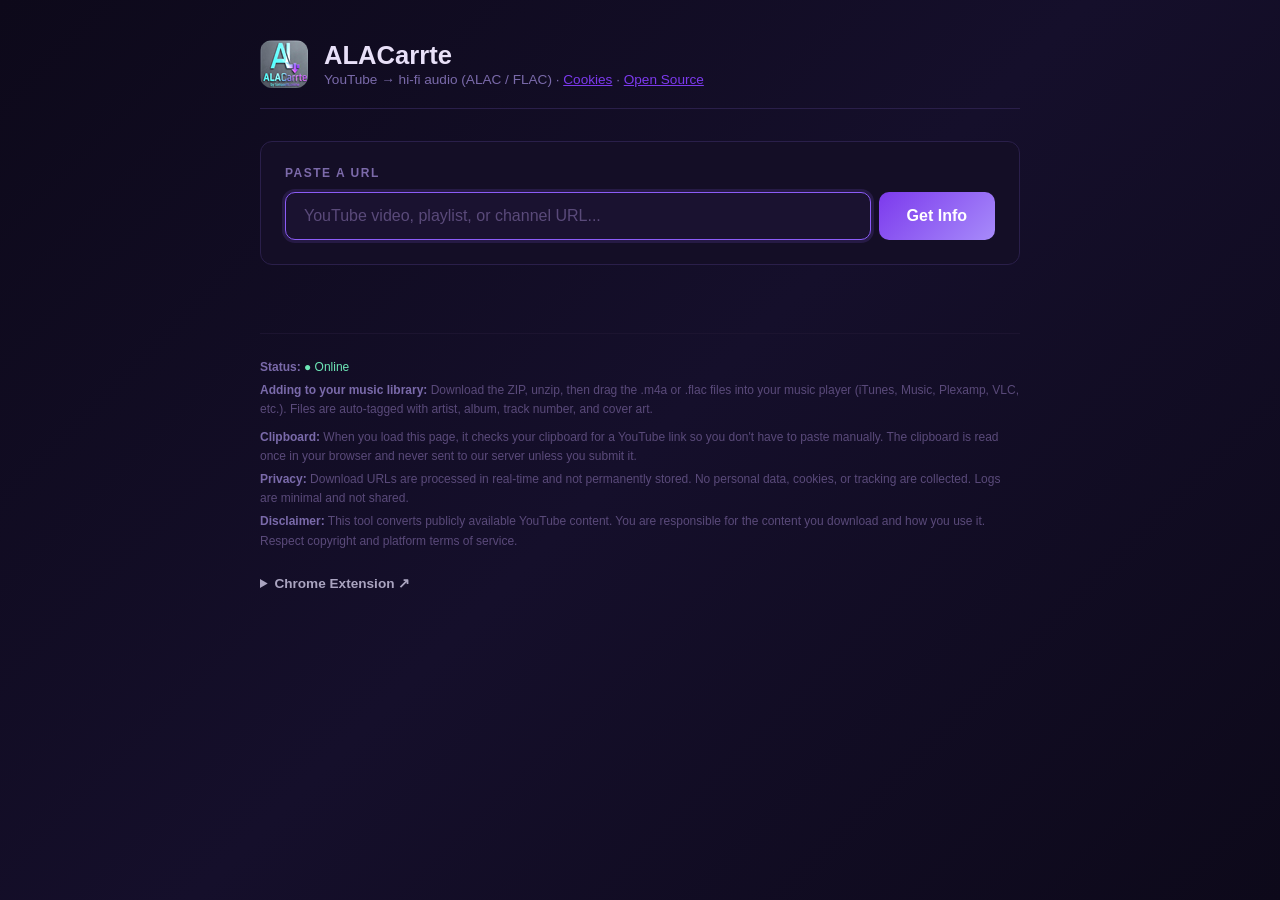
==== templates/index.html @ f42a3aa5 "Initial release: ALACarrte v1.0" ====
<!DOCTYPE html>
<html lang="en">
<head>
<meta charset="UTF-8">
<meta name="viewport" content="width=device-width,initial-scale=1">
<title>ALACarrte</title>
<link rel="icon" type="image/png" href="/static/logo.png">
<link rel="stylesheet" href="/static/style.css">
</head>
<body>
<div class="container">
  <header>
    <img src="/static/logo.png" alt="">
    <div>
      <h1>ALACarrte</h1>
      <p class="sub">YouTube → hi-fi audio (ALAC / FLAC) · <a href="/settings" style="color:#7c3aed">Cookies</a> · <a href="https://github.com/tjtomasetti/alacarrte" target="_blank" style="color:#7c3aed">Open Source</a></p>
    </div>
  </header>

  <div class="card">
    <div class="card-title">Paste a URL</div>
    <form id="info-form">
      <div class="input-row">
        <input type="url" id="url" name="url" placeholder="YouTube video, playlist, or channel URL..." required autofocus>
        <button type="submit" class="btn">Get Info</button>
      </div>
    </form>
  </div>

  <div id="error" class="error hidden"></div>

  <div id="info-panel" class="hidden"></div>

  <div id="queue" class="queue-grid"></div>

  <div id="all-done-bar" style="display:none;margin-bottom:24px">
    <a href="/api/dl/zip-all" class="btn btn-block">Download All Zips</a>
  </div>

  <hr style="border:none;border-top:1px solid #1c1430;margin:48px 0 24px">

  <div style="font-size:0.75rem;color:#5a4a7a;line-height:1.6;margin-bottom:24px">
    <p style="margin-bottom:4px"><strong style="color:#7a6aaa">Status:</strong> <span id="status-badge" style="color:#6ee7b7">● Online</span></p>
    <p style="margin-bottom:8px"><strong style="color:#7a6aaa">Adding to your music library:</strong> Download the ZIP, unzip, then drag the .m4a or .flac files into your music player (iTunes, Music, Plexamp, VLC, etc.). Files are auto-tagged with artist, album, track number, and cover art.</p>
    <p style="margin-bottom:4px"><strong style="color:#7a6aaa">Clipboard:</strong> When you load this page, it checks your clipboard for a YouTube link so you don't have to paste manually. The clipboard is read once in your browser and never sent to our server unless you submit it.</p>
    <p style="margin-bottom:4px"><strong style="color:#7a6aaa">Privacy:</strong> Download URLs are processed in real-time and not permanently stored. No personal data, cookies, or tracking are collected. Logs are minimal and not shared.</p>
    <p style="margin-bottom:4px"><strong style="color:#7a6aaa">Disclaimer:</strong> This tool converts publicly available YouTube content. You are responsible for the content you download and how you use it. Respect copyright and platform terms of service.</p>
  </div>

  <details id="ext-section">
    <summary>Chrome Extension &nearr;</summary>
    <div class="card" style="margin-top:12px">
      <p style="margin-bottom:12px;color:#aaa4c0;font-size:0.9rem">One-click download from any YouTube page:</p>
      <ol>
        <li><a href="/static/ALACarrte-Chrome-Extension.zip" download style="color:#a78bfa">Download ALACarrte-Chrome-Extension.zip</a> and unzip it</li>
        <li>Open Chrome to <code>chrome://extensions</code></li>
        <li>Enable <strong>Developer mode</strong> (top-right toggle)</li>
        <li>Click <strong>Load unpacked</strong> and select the unzipped folder</li>
        <li>Pin the extension — click it on any YouTube page to download as ALAC</li>
      </ol>
    </div>
  </details>
</div>

<script>
const form = document.getElementById('info-form');
const urlInput = document.getElementById('url');
const errorDiv = document.getElementById('error');
const infoPanel = document.getElementById('info-panel');
const queue = document.getElementById('queue');

const activeTasks = {}; // tid -> { el, tracks, interval }

function isChannel(u) {
  return /youtube\.com\/(@[^\/]+|channel\/[^\/]+|c\/[^\/]+)/.test(u) && !/\/watch\b/.test(u);
}

// Channel detection (legacy - no auto-paste here, moved to bottom)

form.addEventListener('submit', async (e) => {
  e.preventDefault();
  errorDiv.classList.add('hidden');
  const url = urlInput.value.trim();
  if (!url) return;

  infoPanel.innerHTML = `<div class="loading"><div class="spinner"></div><span>Fetching...</span></div>`;
  infoPanel.classList.remove('hidden');
  infoPanel.classList.add('fade-in');

  const fd = new FormData();
  fd.append('url', url);

  try {
    if (isChannel(url)) {
      const resp = await fetch('/api/channel', { method: 'POST', body: fd });
      const text = await resp.text();
      const data = JSON.parse(text);
      if (!resp.ok) { showError(data.error || 'Failed'); return; }
      showChannel(url, data);
    } else {
      const resp = await fetch('/api/info', { method: 'POST', body: fd });
      const text = await resp.text();
      const data = JSON.parse(text);
      if (!resp.ok) { showError(data.error || 'Failed'); return; }
      showInfo(url, data);
    }
  } catch (err) { showError('Network error: ' + err.message); }
});

function showError(msg) {
  infoPanel.classList.add('hidden');
  errorDiv.textContent = msg;
  errorDiv.classList.remove('hidden');
}

function showInfo(url, data) {
  const isAlbum = data.playlist !== null;
  const tracks = data.tracks;
  const firstId = tracks[0] && tracks[0].id;

  let html = `<div class="card fade-in">`;

  if (isAlbum) {
    html += `<div class="card-title">Album</div><h2>${escHtml(data.playlist)}</h2>`;
  }

  if (firstId) {
    html += `<img class="album-art" src="https://i.ytimg.com/vi/${firstId}/maxresdefault.jpg" alt="" onerror="this.style.display='none'">`;
  }

  html += `<p class="track-count"><span class="badge badge-purple">${tracks.length} track${tracks.length !== 1 ? 's' : ''}</span></p>`;

  html += `<table><thead><tr><th>#</th><th>Artist</th><th>Title</th></tr></thead><tbody>`;
  tracks.forEach((t, i) => {
    html += `<tr><td>${i+1}</td><td>${escHtml(t.artist)}</td><td>${escHtml(t.title)}</td></tr>`;
  });
  html += `</tbody></table>`;

  html += `<form id="dl-form">`;
  html += `<input type="hidden" name="url" value="${escHtml(url)}">`;
  html += `<div class="meta-fields">`;
  html += `<label>Album: <input type="text" name="album" value="${escHtml(data.playlist || 'Download')}"></label>`;
  if (tracks.length === 1 || allSameArtist(tracks)) {
    html += `<label>Artist: <input type="text" name="artist" value="${escHtml(tracks[0].artist)}"></label>`;
  } else {
    html += `<label>Album Artist: <input type="text" name="artist" value="${escHtml(tracks[0].artist)}"></label>`;
  }
  html += `</div>`;
  html += `<div class="option-row">`;
  html += `<label><input type="radio" name="format" value="alac" checked> ALAC (Apple Lossless)</label>`;
  html += `<label><input type="radio" name="format" value="flac"> FLAC (no conversion)</label>`;
  html += `</div>`;
  html += `<button type="submit" class="btn btn-block">Download</button>`;
  html += `</form></div>`;

  infoPanel.innerHTML = html;

  document.getElementById('dl-form').addEventListener('submit', async (e) => {
    e.preventDefault();
    const fd = new FormData(e.target);
    const submitUrl = fd.get('url');
    infoPanel.classList.add('hidden');
    urlInput.value = '';
    urlInput.focus();

    try {
      const resp = await fetch('/api/download', { method: 'POST', body: fd });
      const d = await resp.json();
      if (!resp.ok) { showError(d.error); return; }
      addTask(d.tid, data, submitUrl);
      queue.scrollIntoView({ behavior: 'smooth', block: 'start' });
    } catch (err) { showError('Network error: ' + err.message); }
  });
}

function allSameArtist(tracks) {
  if (!tracks.length) return true;
  const a = tracks[0].artist;
  return tracks.every(t => t.artist === a);
}

function showChannel(url, data) {
  const releases = data.releases || [];
  const artist = data.artist || '';
  let html = '<div class="card fade-in">';
  html += `<div class="card-title">Artist</div><h2>${escHtml(artist)}</h2>`;
  html += `<p class="track-count"><span class="badge badge-purple">${releases.length} release${releases.length !== 1 ? 's' : ''}</span></p>`;

  html += `<div style="margin:12px 0;display:flex;gap:8px;flex-wrap:wrap">`;
  html += `<button class="btn btn-sm" onclick="selectAll()">Select All</button>`;
  html += `<button class="btn btn-sm btn-outline" onclick="selectNone()">Select None</button>`;
  html += `</div>`;

  html += '<table><thead><tr><th>Sel</th><th>Release</th><th>Tracks</th></tr></thead><tbody>';
  releases.forEach((r, i) => {
    html += `<tr class="release-row" data-idx="${i}" style="cursor:pointer">`;
    html += `<td><input type="checkbox" class="album-cb" data-id="${escHtml(r.id)}" data-title="${escHtml(r.title)}" checked onclick="event.stopPropagation()"></td>`;
    html += `<td><span class="expand-icon" id="exp-icon-${i}">▶</span> ${escHtml(r.title)}</td>`;
    html += `<td>${r.count}</td></tr>`;
    html += `<tr id="exp-tracks-${i}" style="display:none"><td colspan="3"><div class="loading" id="exp-load-${i}"><div class="spinner"></div><span>Loading tracks...</span></div></td></tr>`;
  });
  html += '</tbody></table>';

  html += `<button class="btn btn-block" onclick="downloadSelected()">Download Selected</button>`;
  html += '</div>';
  infoPanel.innerHTML = html;

  // Attach expand handlers
  document.querySelectorAll('.release-row').forEach(row => {
    row.addEventListener('click', function() {
      const i = this.dataset.idx;
      toggleRelease(i, releases[i]);
    });
  });
}

async function toggleRelease(i, release) {
  const row = document.getElementById('exp-tracks-' + i);
  const icon = document.getElementById('exp-icon-' + i);
  if (row.style.display !== 'none') {
    row.style.display = 'none';
    icon.textContent = '▶';
    return;
  }
  row.style.display = '';
  icon.textContent = '▼';
  document.getElementById('exp-load-' + i).style.display = 'flex';

  try {
    const fd = new FormData();
    fd.append('url', `https://www.youtube.com/playlist?list=${release.id}`);
    const resp = await fetch('/api/info', { method: 'POST', body: fd });
    const data = await resp.json();
    if (!resp.ok) { row.innerHTML = `<td colspan="3" style="color:#f77;padding:12px">${escHtml(data.error)}</td>`; return; }

    let html = '<td colspan="3" style="padding:0"><table style="margin:0"><tbody>';
    data.tracks.forEach((t, j) => {
      html += `<tr><td style="padding:4px 12px;border:none;font-size:0.85rem;color:#aaa4c0">${j+1}.</td>`;
      html += `<td style="padding:4px 8px;border:none;font-size:0.85rem;color:#a78bfa">${escHtml(t.artist)}</td>`;
      html += `<td style="padding:4px 12px;border:none;font-size:0.85rem;color:#ddd8f0">${escHtml(t.title)}</td></tr>`;
    });
    html += '</tbody></table></td>';
    row.innerHTML = html;
  } catch (e) {
    row.innerHTML = `<td colspan="3" style="color:#f77;padding:12px">${escHtml(e.message)}</td>`;
  }
}

function selectAll() {
  document.querySelectorAll('.album-cb').forEach(cb => cb.checked = true);
}
function selectNone() {
  document.querySelectorAll('.album-cb').forEach(cb => cb.checked = false);
}

async function downloadSelected() {
  const cbs = document.querySelectorAll('.album-cb:checked');
  if (!cbs.length) return;

  infoPanel.classList.add('hidden');
  urlInput.value = ''; urlInput.focus();

  for (const cb of cbs) {
    const albumId = cb.dataset.id;
    const albumTitle = cb.dataset.title;
    const playlistUrl = `https://www.youtube.com/playlist?list=${albumId}`;

    const card = document.createElement('div');
    card.className = 'card fade-in';
    card.id = 'task-' + albumId;
    card.dataset.url = playlistUrl;
    card.innerHTML = `<div class="card-title">${escHtml(albumTitle)}</div>
      <div class="progress-bar"><div class="progress-fill" id="pf-${albumId}" style="width:0%"></div></div>
      <p id="st-${albumId}" style="color:#7a6aaa;font-size:0.9rem">Queued...</p>
      <div id="tl-${albumId}"></div>
      <div id="done-${albumId}" style="display:none"></div>
      <p id="err-${albumId}" class="error hidden" style="margin:8px 0 0"></p>`;
    queue.prepend(card);

    const fd = new FormData();
    fd.append('url', playlistUrl);
    try {
      const resp = await fetch('/api/download', { method: 'POST', body: fd });
      const d = await resp.json();
      if (!resp.ok) {
        document.getElementById('err-' + albumId).textContent = d.error || 'Failed';
        document.getElementById('err-' + albumId).classList.remove('hidden');
        continue;
      }
      activeTasks[d.tid] = card;
      card.id = 'task-' + d.tid;
      card.dataset.url = playlistUrl;
      document.getElementById('pf-' + albumId).id = 'pf-' + d.tid;
      document.getElementById('st-' + albumId).id = 'st-' + d.tid;
      document.getElementById('tl-' + albumId).id = 'tl-' + d.tid;
      document.getElementById('done-' + albumId).id = 'done-' + d.tid;
      document.getElementById('err-' + albumId).id = 'err-' + d.tid;
      pollTask(d.tid);
    } catch (e) {
      const errEl = document.getElementById('err-' + albumId) || card.querySelector('[id^=err]');
      if (errEl) { errEl.textContent = e.message; errEl.classList.remove('hidden'); }
    }
  }
  queue.scrollIntoView({ behavior: 'smooth', block: 'start' });
}

function addTask(tid, info, url) {
  const card = document.createElement('div');
  card.className = 'card fade-in';
  card.id = 'task-' + tid;
  card.dataset.url = url;
  card.innerHTML = `
    <div class="card-title">${escHtml(info.playlist || 'Download')}</div>
    <div class="progress-bar"><div class="progress-fill" id="pf-${tid}" style="width:0%"></div></div>
    <p id="st-${tid}" style="color:#7a6aaa;font-size:0.9rem">Starting...</p>
    <div id="tl-${tid}"></div>
    <div id="done-${tid}" style="display:none"></div>
    <div id="err-${tid}" class="error hidden" style="margin:8px 0 0"></div>
  `;
  queue.prepend(card);

  activeTasks[tid] = { el: card, tracks: info.tracks, interval: null };
  pollTask(tid);
}

async function pollTask(tid) {
  try {
    const resp = await fetch('/api/status/' + tid);
    if (!resp.ok) {
      if (resp.status === 404) {
        showTaskError(tid, 'Task expired');
        return;
      }
      throw new Error(await resp.text());
    }
    const data = await resp.json();

    if (data.status === 'downloading') {
      const [done, total, title] = data.progress;
      const pct = total > 0 ? Math.round(done / total * 100) : 0;
      document.getElementById('pf-' + tid).style.width = pct + '%';
      document.getElementById('st-' + tid).textContent = title ? `Downloading ${done+1}/${total}: ${title}` : `${done}/${total}`;
    } else if (data.status === 'done') {
      document.getElementById('pf-' + tid).style.width = '100%';
      document.getElementById('st-' + tid).textContent = 'Complete!';
      showTaskDone(tid, data);
      return;
    }

    renderTaskTracks(tid, data.tracks);
    setTimeout(() => pollTask(tid), 1500);
  } catch (err) {
    showTaskError(tid, err.message);
    setTimeout(() => pollTask(tid), 5000);
  }
}

const trackQueuedTime = {};

function renderTaskTracks(tid, tracks) {
  let html = '<table><thead><tr><th>#</th><th>Track</th><th>Status</th></tr></thead><tbody>';
  tracks.forEach((t, i) => {
    if (!t.done && !t.error && !trackQueuedTime[tid + '-' + i]) {
      trackQueuedTime[tid + '-' + i] = Date.now();
    }
    const elapsed = trackQueuedTime[tid + '-' + i] ? Math.floor((Date.now() - trackQueuedTime[tid + '-' + i]) / 1000) : 0;
    const stuck = elapsed > 120;
    const status = t.done ? '<span class="ok">Downloaded</span>' :
                   t.error ? `<span class="err">${escHtml(t.error)}</span>` :
                   stuck ? '<span class="err">Stuck</span>' :
                   '<span class="pending">Queued</span>';
    const retryBtn = (t.error || stuck) ? ` <button class="btn btn-sm btn-outline" onclick="retryTrack('${tid}', ${i}, event)" style="font-size:0.7rem;padding:2px 8px">Retry</button>` : '';
    html += `<tr><td>${i+1}</td><td>${escHtml(t.artist !== 'Unknown Artist' ? t.artist + ' - ' : '')}${escHtml(t.title)}</td><td>${status}${retryBtn}</td></tr>`;
  });
  html += '</tbody></table>';
  document.getElementById('tl-' + tid).innerHTML = html;
}

async function retryTrack(tid, idx, event) {
  const btn = event.target;
  btn.disabled = true; btn.textContent = '...';
  trackQueuedTime[tid + '-' + idx] = Date.now();
  try {
    const r = await fetch('/api/retry-track/' + tid + '/' + idx, { method: 'POST' });
    if (!r.ok) { btn.textContent = 'Failed'; return; }
    btn.textContent = 'Retrying';
    setTimeout(() => { btn.textContent = 'Queued'; btn.disabled = false; }, 2000);
  } catch(e) {
    btn.textContent = 'Error';
  }
}

function showTaskDone(tid, data) {
  let html = '<div class="done-actions">';
  html += `<a href="/dl/${tid}/zip" class="btn">Download All as ZIP</a>`;
  html += '</div>';

  document.getElementById('done-' + tid).innerHTML = html;
  document.getElementById('done-' + tid).style.display = '';
  checkDoneCount();
}

function showTaskError(tid, msg) {
  const el = document.getElementById('err-' + tid);
  if (el) {
    el.innerHTML = `${escHtml(msg)}<br><br>
      <button class="btn btn-sm" onclick="retryTask('${tid}')">Retry Download</button>
      <button class="btn btn-sm btn-outline" onclick="notifyAdmin('${tid}')" style="margin-left:8px">Notify Admin</button>`;
    el.classList.remove('hidden');
  }
}

function retryTask(tid) {
  const card = document.getElementById('task-' + tid);
  if (!card || !card.dataset.url) return;
  const url = card.dataset.url;

  // Re-submit the URL
  urlInput.value = url;
  infoPanel.innerHTML = `<div class="loading"><div class="spinner"></div><span>Retrying...</span></div>`;
  infoPanel.classList.remove('hidden');
  const fd = new FormData();
  fd.append('url', url);

  fetch('/api/info', { method: 'POST', body: fd }).then(r => r.json()).then(data => {
    if (data.error) { showError(data.error); return; }
    showInfo(url, data);
    infoPanel.scrollIntoView({ behavior: 'smooth', block: 'start' });
  }).catch(e => showError('Failed: ' + e.message));
}

async function notifyAdmin(tid) {
  const btn = event.target;
  btn.disabled = true; btn.textContent = 'Sending...';
  const fd = new FormData();
  fd.append('url', window.location.href);
  fd.append('error', document.getElementById('err-' + tid).textContent.trim());
  try {
    const r = await fetch('/api/notify', { method: 'POST', body: fd });
    const d = await r.json();
    btn.textContent = 'Sent!';
    setTimeout(() => btn.remove(), 2000);
  } catch (e) {
    btn.textContent = 'Failed';
  }
}

async function checkDoneCount() {
  try {
    const r = await fetch('/api/count-done');
    const d = await r.json();
    document.getElementById('all-done-bar').style.display = d.count > 0 ? '' : 'none';
  } catch(e) {}
}

// Check for completed tasks periodically
setInterval(checkDoneCount, 5000);

// Health check badge
(async function healthPoll() {
  try {
    const r = await fetch('/api/health');
    const d = await r.json();
    const badge = document.getElementById('status-badge');
    if (d.status === 'healthy') {
      badge.innerHTML = '<span style="color:#6ee7b7">● Online</span>';
    } else {
      badge.innerHTML = `<span style="color:#fbbf24">● Busy (${d.active_downloads} active)</span>`;
    }
  } catch(e) {}
  setTimeout(healthPoll, 15000);
})();

function escHtml(s) {
  const d = document.createElement('div');
  d.textContent = s;
  return d.innerHTML;
}

// Auto-paste after all handlers are registered
(async function() {
  let url = '';
  const p = new URLSearchParams(window.location.search);
  if (p.has('url')) {
    url = p.get('url');
  } else try { url = await navigator.clipboard.readText(); } catch(e) {}
  if (url && /youtu\.?be/.test(url) && !document.querySelector('.album-cb')) {
    urlInput.value = url;
    form.requestSubmit();
  }
})();

</script>
</body>
</html>
---- static/style.css ----
* { box-sizing: border-box; margin: 0; padding: 0; }

body {
  font-family: -apple-system, BlinkMacSystemFont, 'Segoe UI', Roboto, sans-serif;
  background: linear-gradient(135deg, #0d091a 0%, #150f2b 50%, #0d091a 100%);
  color: #ddd8f0; min-height: 100vh;
  display: flex; justify-content: center;
}

.container { max-width: 800px; width: 100%; padding: 40px 20px; }

header {
  display: flex; align-items: center; gap: 16px; margin-bottom: 32px;
  padding-bottom: 20px; border-bottom: 1px solid #2a1f4a;
}
header img { width: 48px; height: 48px; border-radius: 12px; }
header h1 { font-size: 1.6rem; font-weight: 700; color: #e8e0f8; margin: 0; }
header .sub { color: #7a6aaa; font-size: 0.85rem; margin: 2px 0 0; }

.queue-grid {
  display: grid;
  grid-template-columns: 1fr 1fr;
  gap: 12px;
}
@media (max-width: 700px) {
  .queue-grid { grid-template-columns: 1fr; }
}

.queue-grid .card {
  padding: 14px;
}
.queue-grid .card-title {
  margin-bottom: 6px;
}
.queue-grid table {
  font-size: 0.82rem;
}
.queue-grid td {
  padding: 4px 8px;
}

.card {
  background: #140e26; border: 1px solid #2a1f4a; border-radius: 12px;
  padding: 24px; margin-bottom: 20px;
}
.card-title {
  font-size: 0.75rem; font-weight: 600; text-transform: uppercase;
  letter-spacing: 1.5px; color: #7c6aaa; margin-bottom: 12px;
}

.input-row { display: flex; gap: 8px; }
.input-row input {
  flex: 1; padding: 14px 18px; border-radius: 10px; border: 1px solid #2a1f4a;
  background: #1a1230; color: #ddd8f0; font-size: 1rem; outline: none;
  transition: border .2s;
}
.input-row input:focus { border-color: #8b5cf6; box-shadow: 0 0 0 3px rgba(139,92,246,.15); }
.input-row input::placeholder { color: #5a4a7a; }

.btn {
  padding: 14px 28px; border-radius: 10px; border: none;
  background: linear-gradient(135deg, #7c3aed, #a78bfa);
  color: #fff; font-size: 1rem; font-weight: 600; cursor: pointer;
  transition: transform .15s, box-shadow .2s; white-space: nowrap;
}
.btn:hover { transform: translateY(-1px); box-shadow: 0 4px 20px rgba(139,92,246,.35); }
.btn:active { transform: translateY(0); }
.btn-outline {
  background: transparent; border: 1px solid #4a3a6a; color: #a78bfa;
}
.btn-outline:hover { background: #1a1230; border-color: #7c3aed; box-shadow: none; }
.btn-sm { padding: 8px 16px; font-size: 0.85rem; border-radius: 8px; }
.btn-block { display: block; width: 100%; text-align: center; }
.btn:disabled { opacity: .4; cursor: not-allowed; transform: none; box-shadow: none; }

.error {
  background: #2d1018; border: 1px solid #5a1a2a; color: #f77;
  padding: 14px 18px; border-radius: 10px; margin-bottom: 20px; font-size: 0.9rem;
}

.loading { display: flex; align-items: center; gap: 12px; color: #7a6aaa; margin-bottom: 16px; }
.spinner {
  width: 20px; height: 20px; border: 2px solid #2a1f4a;
  border-top-color: #a78bfa; border-radius: 50%; animation: spin .6s linear infinite;
}
@keyframes spin { to { transform: rotate(360deg); } }
.hidden { display: none !important; }

h2 { font-size: 1.2rem; color: #e8e0f8; margin-bottom: 4px; }
.label {
  font-size: 0.7rem; font-weight: 600; text-transform: uppercase;
  letter-spacing: 1px; color: #8b5cf6; margin-right: 8px;
}
.track-count { color: #7a6aaa; font-size: 0.9rem; margin-bottom: 16px; }

table { width: 100%; border-collapse: collapse; margin: 8px 0; }
th {
  text-align: left; padding: 8px 12px; border-bottom: 1px solid #2a1f4a;
  color: #5a4a7a; font-size: 0.75rem; text-transform: uppercase; letter-spacing: 0.5px;
  font-weight: 600;
}
td { padding: 8px 12px; border-bottom: 1px solid #1c1430; font-size: 0.92rem; }
tr:hover td { background: rgba(139,92,246,.04); }
tr:last-child td { border-bottom: none; }

.meta-fields { display: flex; gap: 12px; margin: 16px 0; flex-wrap: wrap; }
.meta-fields label {
  display: flex; flex-direction: column; gap: 4px;
  font-size: 0.75rem; color: #7a6aaa; flex: 1; min-width: 140px;
}
.meta-fields input {
  padding: 10px 14px; border-radius: 8px; border: 1px solid #2a1f4a;
  background: #1a1230; color: #ddd8f0; font-size: 0.92rem;
}
.meta-fields input:focus { border-color: #8b5cf6; outline: none; }

.progress-bar {
  height: 6px; background: #1c1430; border-radius: 4px; overflow: hidden; margin: 12px 0;
}
.progress-fill {
  height: 100%; background: linear-gradient(90deg, #7c3aed, #a78bfa);
  border-radius: 4px; transition: width .4s ease;
}
#status-text { color: #7a6aaa; font-size: 0.9rem; margin-bottom: 8px; }

.ok { color: #6ee7b7; font-weight: 600; }
.err { color: #f77; }
.pending { color: #4a3a6a; }

.done-actions { display: flex; gap: 12px; margin: 20px 0; flex-wrap: wrap; }
.done-actions .btn { text-decoration: none; }

.album-art {
  width: 160px; height: 160px; border-radius: 10px; object-fit: cover;
  border: 1px solid #2a1f4a; float: right; margin: 0 0 12px 16px;
}
@media (max-width: 500px) { .album-art { width: 100px; height: 100px; } }

.option-row {
  display: flex; gap: 16px; align-items: center; flex-wrap: wrap; margin-bottom: 12px;
}
.option-row label { font-size: 0.85rem; color: #aaa4c0; display: flex; align-items: center; gap: 6px; cursor: pointer; }
.option-row input[type="radio"], .option-row input[type="checkbox"] {
  accent-color: #8b5cf6; width: 16px; height: 16px;
}

.badge {
  display: inline-block; font-size: 0.65rem; font-weight: 600;
  padding: 2px 8px; border-radius: 20px; text-transform: uppercase; letter-spacing: .5px;
}
.badge-purple { background: rgba(139,92,246,.15); color: #a78bfa; }
.badge-green { background: rgba(110,231,183,.12); color: #6ee7b7; }

.dl-link { color: #a78bfa; text-decoration: none; font-weight: 500; font-size: 0.88rem; }
.dl-link:hover { text-decoration: underline; color: #c4b5fd; }

details { cursor: pointer; }
details summary { font-weight: 600; color: #aaa4c0; font-size: 0.85rem; }
details summary:hover { color: #e8e0f8; }
details ol { margin: 12px 0 0 18px; color: #7a6aaa; font-size: 0.85rem; line-height: 1.8; }
details code { background: #1a1230; padding: 1px 5px; border-radius: 3px; color: #a78bfa; font-size: 0.82rem; }

.fade-in { animation: fadeIn .3s ease; }
@keyframes fadeIn { from { opacity: 0; transform: translateY(8px); } to { opacity: 1; transform: translateY(0); } }
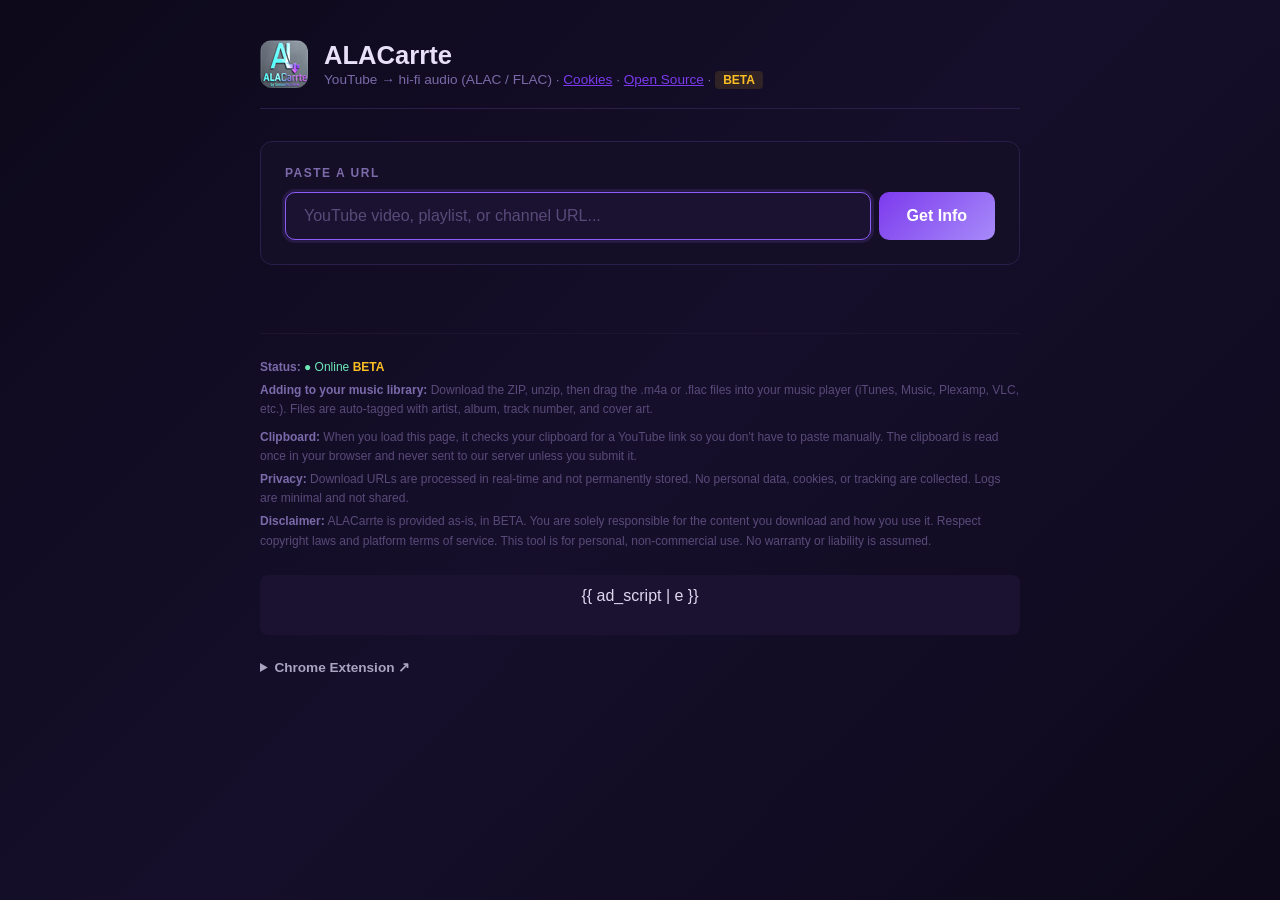
==== commit ca9444a2: "Fix session crash in background threads, add nodejs JS runtime, add cookie management UI, ALACarrte " ====
--- a/templates/index.html
+++ b/templates/index.html
@@ -13,7 +13,7 @@
     <img src="/static/logo.png" alt="">
     <div>
       <h1>ALACarrte</h1>
-      <p class="sub">YouTube → hi-fi audio (ALAC / FLAC) · <a href="/settings" style="color:#7c3aed">Cookies</a> · <a href="https://github.com/tjtomasetti/alacarrte" target="_blank" style="color:#7c3aed">Open Source</a></p>
+      <p class="sub">YouTube → hi-fi audio (ALAC / FLAC) · <a href="/settings" style="color:#7c3aed">Cookies</a> · <a href="https://github.com/tomasetti-online/alacarrte" target="_blank" style="color:#7c3aed">Open Source</a> · <span style="color:#fbbf24;font-size:0.75rem;font-weight:600;background:rgba(251,191,36,.12);padding:2px 8px;border-radius:4px">BETA</span></p>
     </div>
   </header>
 
@@ -40,12 +40,15 @@
   <hr style="border:none;border-top:1px solid #1c1430;margin:48px 0 24px">
 
   <div style="font-size:0.75rem;color:#5a4a7a;line-height:1.6;margin-bottom:24px">
-    <p style="margin-bottom:4px"><strong style="color:#7a6aaa">Status:</strong> <span id="status-badge" style="color:#6ee7b7">● Online</span></p>
+    <p style="margin-bottom:4px"><strong style="color:#7a6aaa">Status:</strong> <span id="status-badge" style="color:#6ee7b7">● Online</span> <span style="color:#fbbf24;font-weight:600">BETA</span></p>
     <p style="margin-bottom:8px"><strong style="color:#7a6aaa">Adding to your music library:</strong> Download the ZIP, unzip, then drag the .m4a or .flac files into your music player (iTunes, Music, Plexamp, VLC, etc.). Files are auto-tagged with artist, album, track number, and cover art.</p>
     <p style="margin-bottom:4px"><strong style="color:#7a6aaa">Clipboard:</strong> When you load this page, it checks your clipboard for a YouTube link so you don't have to paste manually. The clipboard is read once in your browser and never sent to our server unless you submit it.</p>
     <p style="margin-bottom:4px"><strong style="color:#7a6aaa">Privacy:</strong> Download URLs are processed in real-time and not permanently stored. No personal data, cookies, or tracking are collected. Logs are minimal and not shared.</p>
-    <p style="margin-bottom:4px"><strong style="color:#7a6aaa">Disclaimer:</strong> This tool converts publicly available YouTube content. You are responsible for the content you download and how you use it. Respect copyright and platform terms of service.</p>
+    <p style="margin-bottom:4px"><strong style="color:#7a6aaa">Disclaimer:</strong> ALACarrte is provided as-is, in BETA. You are solely responsible for the content you download and how you use it. Respect copyright laws and platform terms of service. This tool is for personal, non-commercial use. No warranty or liability is assumed.</p>
   </div>
+
+  <!-- Ad banner -->
+  <div id="ad-banner" style="display:none;text-align:center;margin-bottom:24px;padding:12px;background:#1a1230;border-radius:8px;min-height:60px"></div>
 
   <details id="ext-section">
     <summary>Chrome Extension &nearr;</summary>
@@ -471,6 +474,15 @@
   setTimeout(healthPoll, 15000);
 })();
 
+// Inject ad script if configured
+(function() {
+  var ad = '{{ ad_script | e }}';
+  if (ad) {
+    var banner = document.getElementById('ad-banner');
+    if (banner) { banner.style.display = ''; banner.innerHTML = ad; }
+  }
+})();
+
 function escHtml(s) {
   const d = document.createElement('div');
   d.textContent = s;
